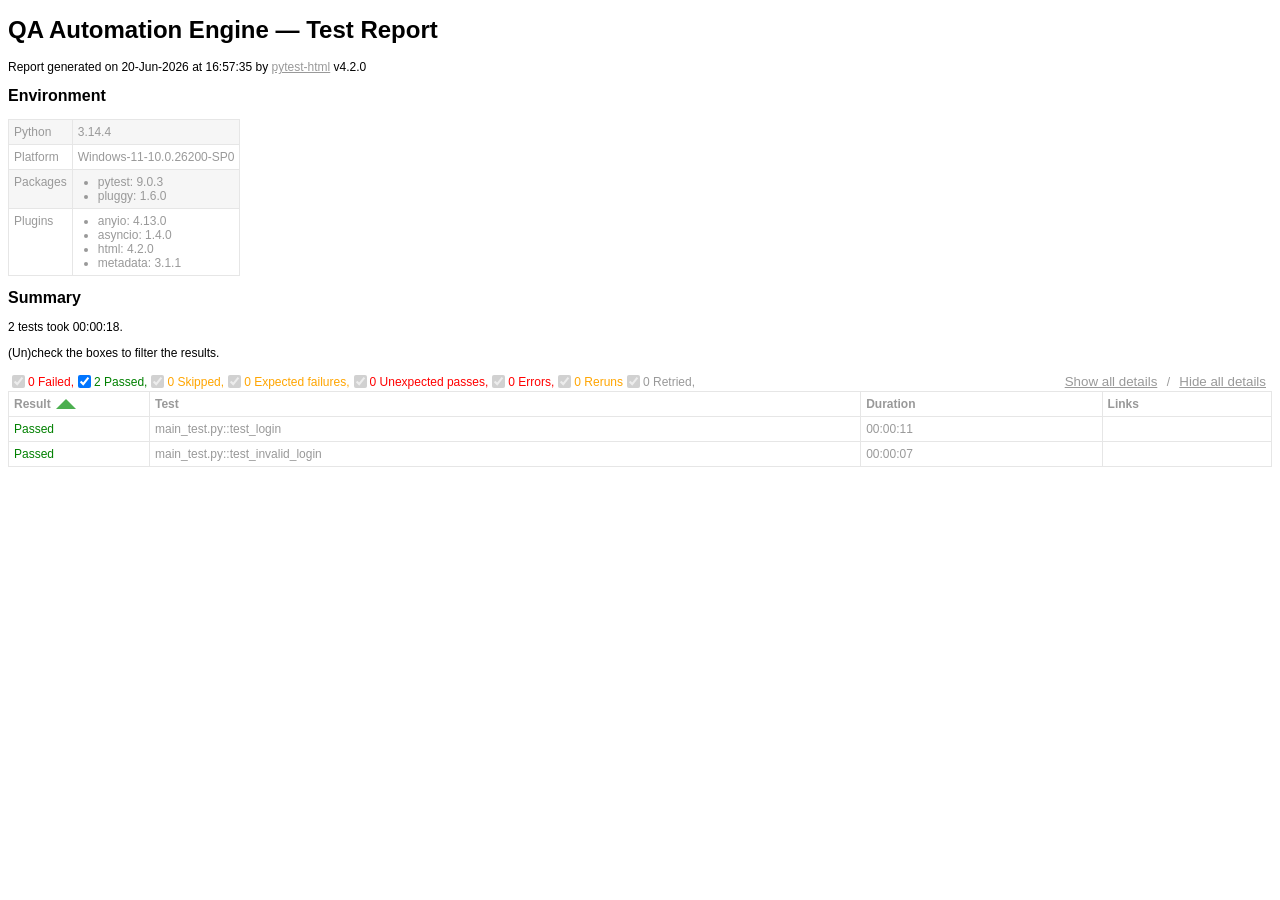
==== report.html @ 4f166aca "Saved stable MVP before UI changes" ====
<!DOCTYPE html>
<html>
  <head>
    <meta charset="utf-8"/>
    <title id="head-title">QA Automation Engine — Test Report</title>
      <style type="text/css">body {
  font-family: Helvetica, Arial, sans-serif;
  font-size: 12px;
  /* do not increase min-width as some may use split screens */
  min-width: 800px;
  color: #999;
}

h1 {
  font-size: 24px;
  color: black;
}

h2 {
  font-size: 16px;
  color: black;
}

p {
  color: black;
}

a {
  color: #999;
}

table {
  border-collapse: collapse;
}

/******************************
 * SUMMARY INFORMATION
 ******************************/
#environment td {
  padding: 5px;
  border: 1px solid #e6e6e6;
  vertical-align: top;
}
#environment tr:nth-child(odd) {
  background-color: #f6f6f6;
}
#environment ul {
  margin: 0;
  padding: 0 20px;
}

/******************************
 * TEST RESULT COLORS
 ******************************/
span.passed,
.passed .col-result {
  color: green;
}

span.skipped,
span.xfailed,
span.rerun,
.skipped .col-result,
.xfailed .col-result,
.rerun .col-result {
  color: orange;
}

span.error,
span.failed,
span.xpassed,
.error .col-result,
.failed .col-result,
.xpassed .col-result {
  color: red;
}

.col-links__extra {
  margin-right: 3px;
}

/******************************
 * RESULTS TABLE
 *
 * 1. Table Layout
 * 2. Extra
 * 3. Sorting items
 *
 ******************************/
/*------------------
 * 1. Table Layout
 *------------------*/
#results-table {
  border: 1px solid #e6e6e6;
  color: #999;
  font-size: 12px;
  width: 100%;
}
#results-table th,
#results-table td {
  padding: 5px;
  border: 1px solid #e6e6e6;
  text-align: left;
}
#results-table th {
  font-weight: bold;
}

/*------------------
 * 2. Extra
 *------------------*/
.logwrapper {
  max-height: 230px;
  overflow-y: scroll;
  background-color: #e6e6e6;
}
.logwrapper.expanded {
  max-height: none;
}
.logwrapper.expanded .logexpander:after {
  content: "collapse [-]";
}
.logwrapper .logexpander {
  z-index: 1;
  position: sticky;
  top: 10px;
  width: max-content;
  border: 1px solid;
  border-radius: 3px;
  padding: 5px 7px;
  margin: 10px 0 10px calc(100% - 80px);
  cursor: pointer;
  background-color: #e6e6e6;
}
.logwrapper .logexpander:after {
  content: "expand [+]";
}
.logwrapper .logexpander:hover {
  color: #000;
  border-color: #000;
}
.logwrapper .log {
  min-height: 40px;
  position: relative;
  top: -50px;
  height: calc(100% + 50px);
  border: 1px solid #e6e6e6;
  color: black;
  display: block;
  font-family: "Courier New", Courier, monospace;
  padding: 5px;
  padding-right: 80px;
  white-space: pre-wrap;
}

div.media {
  border: 1px solid #e6e6e6;
  float: right;
  height: 240px;
  margin: 0 5px;
  overflow: hidden;
  width: 320px;
}

.media-container {
  display: grid;
  grid-template-columns: 25px auto 25px;
  align-items: center;
  flex: 1 1;
  overflow: hidden;
  height: 200px;
}

.media-container--fullscreen {
  grid-template-columns: 0px auto 0px;
}

.media-container__nav--right,
.media-container__nav--left {
  text-align: center;
  cursor: pointer;
}

.media-container__viewport {
  cursor: pointer;
  text-align: center;
  height: inherit;
}
.media-container__viewport img,
.media-container__viewport video {
  object-fit: cover;
  width: 100%;
  max-height: 100%;
}

.media__name,
.media__counter {
  display: flex;
  flex-direction: row;
  justify-content: space-around;
  flex: 0 0 25px;
  align-items: center;
}

.collapsible td:not(.col-links) {
  cursor: pointer;
}
.collapsible td:not(.col-links):hover::after {
  color: #bbb;
  font-style: italic;
  cursor: pointer;
}

.col-result {
  width: 130px;
}
.col-result:hover::after {
  content: " (hide details)";
}

.col-result.collapsed:hover::after {
  content: " (show details)";
}

#environment-header h2:hover::after {
  content: " (hide details)";
  color: #bbb;
  font-style: italic;
  cursor: pointer;
  font-size: 12px;
}

#environment-header.collapsed h2:hover::after {
  content: " (show details)";
  color: #bbb;
  font-style: italic;
  cursor: pointer;
  font-size: 12px;
}

/*------------------
 * 3. Sorting items
 *------------------*/
.sortable {
  cursor: pointer;
}
.sortable.desc:after {
  content: " ";
  position: relative;
  left: 5px;
  bottom: -12.5px;
  border: 10px solid #4caf50;
  border-bottom: 0;
  border-left-color: transparent;
  border-right-color: transparent;
}
.sortable.asc:after {
  content: " ";
  position: relative;
  left: 5px;
  bottom: 12.5px;
  border: 10px solid #4caf50;
  border-top: 0;
  border-left-color: transparent;
  border-right-color: transparent;
}

.hidden, .summary__reload__button.hidden {
  display: none;
}

.summary__data {
  flex: 0 0 550px;
}
.summary__reload {
  flex: 1 1;
  display: flex;
  justify-content: center;
}
.summary__reload__button {
  flex: 0 0 300px;
  display: flex;
  color: white;
  font-weight: bold;
  background-color: #4caf50;
  text-align: center;
  justify-content: center;
  align-items: center;
  border-radius: 3px;
  cursor: pointer;
}
.summary__reload__button:hover {
  background-color: #46a049;
}
.summary__spacer {
  flex: 0 0 550px;
}

.controls {
  display: flex;
  justify-content: space-between;
}

.filters,
.collapse {
  display: flex;
  align-items: center;
}
.filters button,
.collapse button {
  color: #999;
  border: none;
  background: none;
  cursor: pointer;
  text-decoration: underline;
}
.filters button:hover,
.collapse button:hover {
  color: #ccc;
}

.filter__label {
  margin-right: 10px;
}

      </style>
    
  </head>
  <body>
    <h1 id="title">QA Automation Engine — Test Report</h1>
    <p>Report generated on 20-Jun-2026 at 16:57:35 by <a href="https://pypi.python.org/pypi/pytest-html">pytest-html</a>
        v4.2.0</p>
    <div id="environment-header">
      <h2>Environment</h2>
    </div>
    <table id="environment"></table>
    <!-- TEMPLATES -->
      <template id="template_environment_row">
      <tr>
        <td></td>
        <td></td>
      </tr>
    </template>
    <template id="template_results-table__body--empty">
      <tbody class="results-table-row">
        <tr id="not-found-message">
          <td colspan="4">No results found. Check the filters.</td>
        </tr>
      </tbody>
    </template>
    <template id="template_results-table__tbody">
      <tbody class="results-table-row">
        <tr class="collapsible">
        </tr>
        <tr class="extras-row">
          <td class="extra" colspan="4">
            <div class="extraHTML"></div>
            <div class="media">
              <div class="media-container">
                  <div class="media-container__nav--left">&lt;</div>
                  <div class="media-container__viewport">
                    <img src="" />
                    <video controls>
                      <source src="" type="video/mp4">
                    </video>
                  </div>
                  <div class="media-container__nav--right">&gt;</div>
                </div>
                <div class="media__name"></div>
                <div class="media__counter"></div>
            </div>
            <div class="logwrapper">
              <div class="logexpander"></div>
              <div class="log"></div>
            </div>
          </td>
        </tr>
      </tbody>
    </template>
    <!-- END TEMPLATES -->
    <div class="summary">
      <div class="summary__data">
        <h2>Summary</h2>
        <div class="additional-summary prefix">
        </div>
        <p class="run-count">2 tests took 00:00:18.</p>
        <p class="filter">(Un)check the boxes to filter the results.</p>
        <div class="summary__reload">
          <div class="summary__reload__button hidden" onclick="location.reload()">
            <div>There are still tests running. <br />Reload this page to get the latest results!</div>
          </div>
        </div>
        <div class="summary__spacer"></div>
        <div class="controls">
          <div class="filters">
            <input checked="true" class="filter" name="filter_checkbox" type="checkbox" data-test-result="failed" disabled>
            <span class="failed">0 Failed,</span>
            <input checked="true" class="filter" name="filter_checkbox" type="checkbox" data-test-result="passed" >
            <span class="passed">2 Passed,</span>
            <input checked="true" class="filter" name="filter_checkbox" type="checkbox" data-test-result="skipped" disabled>
            <span class="skipped">0 Skipped,</span>
            <input checked="true" class="filter" name="filter_checkbox" type="checkbox" data-test-result="xfailed" disabled>
            <span class="xfailed">0 Expected failures,</span>
            <input checked="true" class="filter" name="filter_checkbox" type="checkbox" data-test-result="xpassed" disabled>
            <span class="xpassed">0 Unexpected passes,</span>
            <input checked="true" class="filter" name="filter_checkbox" type="checkbox" data-test-result="error" disabled>
            <span class="error">0 Errors,</span>
            <input checked="true" class="filter" name="filter_checkbox" type="checkbox" data-test-result="rerun" disabled>
            <span class="rerun">0 Reruns</span>
            <input checked="true" class="filter" name="filter_checkbox" type="checkbox" data-test-result="retried" disabled>
            <span class="retried">0 Retried,</span>
          </div>
          <div class="collapse">
            <button id="show_all_details">Show all details</button>&nbsp;/&nbsp;<button id="hide_all_details">Hide all details</button>
          </div>
        </div>
      </div>
      <div class="additional-summary summary">
      </div>
      <div class="additional-summary postfix">
      </div>
    </div>
    <table id="results-table">
      <thead id="results-table-head">
        <tr>
          <th class="sortable" data-column-type="result">Result</th>
          <th class="sortable" data-column-type="testId">Test</th>
          <th class="sortable" data-column-type="duration">Duration</th>
          <th>Links</th>
        </tr>
      </thead>
    </table>
  <footer>
    <div id="data-container" data-jsonblob="{&#34;environment&#34;: {&#34;Python&#34;: &#34;3.14.4&#34;, &#34;Platform&#34;: &#34;Windows-11-10.0.26200-SP0&#34;, &#34;Packages&#34;: {&#34;pytest&#34;: &#34;9.0.3&#34;, &#34;pluggy&#34;: &#34;1.6.0&#34;}, &#34;Plugins&#34;: {&#34;anyio&#34;: &#34;4.13.0&#34;, &#34;asyncio&#34;: &#34;1.4.0&#34;, &#34;html&#34;: &#34;4.2.0&#34;, &#34;metadata&#34;: &#34;3.1.1&#34;}}, &#34;tests&#34;: {&#34;main_test.py::test_login&#34;: [{&#34;extras&#34;: [], &#34;result&#34;: &#34;Passed&#34;, &#34;testId&#34;: &#34;main_test.py::test_login&#34;, &#34;duration&#34;: &#34;00:00:11&#34;, &#34;resultsTableRow&#34;: [&#34;&lt;td class=\&#34;col-result\&#34;&gt;Passed&lt;/td&gt;&#34;, &#34;&lt;td class=\&#34;col-testId\&#34;&gt;main_test.py::test_login&lt;/td&gt;&#34;, &#34;&lt;td class=\&#34;col-duration\&#34;&gt;00:00:11&lt;/td&gt;&#34;, &#34;&lt;td class=\&#34;col-links\&#34;&gt;&lt;/td&gt;&#34;], &#34;log&#34;: &#34;No log output captured.&#34;}], &#34;main_test.py::test_invalid_login&#34;: [{&#34;extras&#34;: [], &#34;result&#34;: &#34;Passed&#34;, &#34;testId&#34;: &#34;main_test.py::test_invalid_login&#34;, &#34;duration&#34;: &#34;00:00:07&#34;, &#34;resultsTableRow&#34;: [&#34;&lt;td class=\&#34;col-result\&#34;&gt;Passed&lt;/td&gt;&#34;, &#34;&lt;td class=\&#34;col-testId\&#34;&gt;main_test.py::test_invalid_login&lt;/td&gt;&#34;, &#34;&lt;td class=\&#34;col-duration\&#34;&gt;00:00:07&lt;/td&gt;&#34;, &#34;&lt;td class=\&#34;col-links\&#34;&gt;&lt;/td&gt;&#34;], &#34;log&#34;: &#34;No log output captured.&#34;}]}, &#34;renderCollapsed&#34;: [&#34;passed&#34;], &#34;initialSort&#34;: &#34;result&#34;, &#34;title&#34;: &#34;QA Automation Engine \u2014 Test Report&#34;}"></div>
    <script>
      (function(){function r(e,n,t){function o(i,f){if(!n[i]){if(!e[i]){var c="function"==typeof require&&require;if(!f&&c)return c(i,!0);if(u)return u(i,!0);var a=new Error("Cannot find module '"+i+"'");throw a.code="MODULE_NOT_FOUND",a}var p=n[i]={exports:{}};e[i][0].call(p.exports,function(r){var n=e[i][1][r];return o(n||r)},p,p.exports,r,e,n,t)}return n[i].exports}for(var u="function"==typeof require&&require,i=0;i<t.length;i++)o(t[i]);return o}return r})()({1:[function(require,module,exports){
const { getCollapsedCategory, setCollapsedIds } = require('./storage.js')

class DataManager {
    setManager(data) {
        const collapsedCategories = [...getCollapsedCategory(data.renderCollapsed)]
        const collapsedIds = []
        const tests = Object.values(data.tests).flat().map((test, index) => {
            const collapsed = collapsedCategories.includes(test.result.toLowerCase())
            const id = `test_${index}`
            if (collapsed) {
                collapsedIds.push(id)
            }
            return {
                ...test,
                id,
                collapsed,
            }
        })
        const dataBlob = { ...data, tests }
        this.data = { ...dataBlob }
        this.renderData = { ...dataBlob }
        setCollapsedIds(collapsedIds)
    }

    get allData() {
        return { ...this.data }
    }

    resetRender() {
        this.renderData = { ...this.data }
    }

    setRender(data) {
        this.renderData.tests = [...data]
    }

    toggleCollapsedItem(id) {
        this.renderData.tests = this.renderData.tests.map((test) =>
            test.id === id ? { ...test, collapsed: !test.collapsed } : test,
        )
    }

    set allCollapsed(collapsed) {
        this.renderData = { ...this.renderData, tests: [...this.renderData.tests.map((test) => (
            { ...test, collapsed }
        ))] }
    }

    get testSubset() {
        return [...this.renderData.tests]
    }

    get environment() {
        return this.renderData.environment
    }

    get initialSort() {
        return this.data.initialSort
    }
}

module.exports = {
    manager: new DataManager(),
}

},{"./storage.js":8}],2:[function(require,module,exports){
const mediaViewer = require('./mediaviewer.js')
const templateEnvRow = document.getElementById('template_environment_row')
const templateResult = document.getElementById('template_results-table__tbody')

function htmlToElements(html) {
    const temp = document.createElement('template')
    temp.innerHTML = html
    return temp.content.childNodes
}

const find = (selector, elem) => {
    if (!elem) {
        elem = document
    }
    return elem.querySelector(selector)
}

const findAll = (selector, elem) => {
    if (!elem) {
        elem = document
    }
    return [...elem.querySelectorAll(selector)]
}

const dom = {
    getStaticRow: (key, value) => {
        const envRow = templateEnvRow.content.cloneNode(true)
        const isObj = typeof value === 'object' && value !== null
        const values = isObj ? Object.keys(value).map((k) => `${k}: ${value[k]}`) : null

        const valuesElement = htmlToElements(
            values ? `<ul>${values.map((val) => `<li>${val}</li>`).join('')}<ul>` : `<div>${value}</div>`)[0]
        const td = findAll('td', envRow)
        td[0].textContent = key
        td[1].appendChild(valuesElement)

        return envRow
    },
    getResultTBody: ({ testId, id, log, extras, resultsTableRow, tableHtml, result, collapsed }) => {
        const resultBody = templateResult.content.cloneNode(true)
        resultBody.querySelector('tbody').classList.add(result.toLowerCase())
        resultBody.querySelector('tbody').id = testId
        resultBody.querySelector('.collapsible').dataset.id = id

        resultsTableRow.forEach((html) => {
            const t = document.createElement('template')
            t.innerHTML = html
            resultBody.querySelector('.collapsible').appendChild(t.content)
        })

        if (log) {
            // Wrap lines starting with "E" with span.error to color those lines red
            const wrappedLog = log.replace(/^E.*$/gm, (match) => `<span class="error">${match}</span>`)
            resultBody.querySelector('.log').innerHTML = wrappedLog
        } else {
            resultBody.querySelector('.log').remove()
        }

        if (collapsed) {
            resultBody.querySelector('.collapsible > .col-result')?.classList.add('collapsed')
            resultBody.querySelector('.extras-row').classList.add('hidden')
        } else {
            resultBody.querySelector('.collapsible > .col-result')?.classList.remove('collapsed')
        }

        const media = []
        extras?.forEach(({ name, format_type, content }) => {
            if (['image', 'video'].includes(format_type)) {
                media.push({ path: content, name, format_type })
            }

            if (format_type === 'html') {
                resultBody.querySelector('.extraHTML').insertAdjacentHTML('beforeend', `<div>${content}</div>`)
            }
        })
        mediaViewer.setup(resultBody, media)

        // Add custom html from the pytest_html_results_table_html hook
        tableHtml?.forEach((item) => {
            resultBody.querySelector('td[class="extra"]').insertAdjacentHTML('beforeend', item)
        })

        return resultBody
    },
}

module.exports = {
    dom,
    htmlToElements,
    find,
    findAll,
}

},{"./mediaviewer.js":6}],3:[function(require,module,exports){
const { manager } = require('./datamanager.js')
const { doSort } = require('./sort.js')
const storageModule = require('./storage.js')

const getFilteredSubSet = (filter) =>
    manager.allData.tests.filter(({ result }) => filter.includes(result.toLowerCase()))

const doInitFilter = () => {
    const currentFilter = storageModule.getVisible()
    const filteredSubset = getFilteredSubSet(currentFilter)
    manager.setRender(filteredSubset)
}

const doFilter = (type, show) => {
    if (show) {
        storageModule.showCategory(type)
    } else {
        storageModule.hideCategory(type)
    }

    const currentFilter = storageModule.getVisible()
    const filteredSubset = getFilteredSubSet(currentFilter)
    manager.setRender(filteredSubset)

    const sortColumn = storageModule.getSort()
    doSort(sortColumn, true)
}

module.exports = {
    doFilter,
    doInitFilter,
}

},{"./datamanager.js":1,"./sort.js":7,"./storage.js":8}],4:[function(require,module,exports){
const { redraw, bindEvents, renderStatic } = require('./main.js')
const { doInitFilter } = require('./filter.js')
const { doInitSort } = require('./sort.js')
const { manager } = require('./datamanager.js')
const data = JSON.parse(document.getElementById('data-container').dataset.jsonblob)

function init() {
    manager.setManager(data)
    doInitFilter()
    doInitSort()
    renderStatic()
    redraw()
    bindEvents()
}

init()

},{"./datamanager.js":1,"./filter.js":3,"./main.js":5,"./sort.js":7}],5:[function(require,module,exports){
const { dom, find, findAll } = require('./dom.js')
const { manager } = require('./datamanager.js')
const { doSort } = require('./sort.js')
const { doFilter } = require('./filter.js')
const {
    getVisible,
    getCollapsedIds,
    setCollapsedIds,
    getSort,
    getSortDirection,
    possibleFilters,
} = require('./storage.js')

const removeChildren = (node) => {
    while (node.firstChild) {
        node.removeChild(node.firstChild)
    }
}

const renderStatic = () => {
    const renderEnvironmentTable = () => {
        const environment = manager.environment
        const rows = Object.keys(environment).map((key) => dom.getStaticRow(key, environment[key]))
        const table = document.getElementById('environment')
        removeChildren(table)
        rows.forEach((row) => table.appendChild(row))
    }
    renderEnvironmentTable()
}

const addItemToggleListener = (elem) => {
    elem.addEventListener('click', ({ target }) => {
        const id = target.parentElement.dataset.id
        manager.toggleCollapsedItem(id)

        const collapsedIds = getCollapsedIds()
        if (collapsedIds.includes(id)) {
            const updated = collapsedIds.filter((item) => item !== id)
            setCollapsedIds(updated)
        } else {
            collapsedIds.push(id)
            setCollapsedIds(collapsedIds)
        }
        redraw()
    })
}

const renderContent = (tests) => {
    const sortAttr = getSort(manager.initialSort)
    const sortAsc = JSON.parse(getSortDirection())
    const rows = tests.map(dom.getResultTBody)
    const table = document.getElementById('results-table')
    const tableHeader = document.getElementById('results-table-head')

    const newTable = document.createElement('table')
    newTable.id = 'results-table'

    // remove all sorting classes and set the relevant
    findAll('.sortable', tableHeader).forEach((elem) => elem.classList.remove('asc', 'desc'))
    tableHeader.querySelector(`.sortable[data-column-type="${sortAttr}"]`)?.classList.add(sortAsc ? 'desc' : 'asc')
    newTable.appendChild(tableHeader)

    if (!rows.length) {
        const emptyTable = document.getElementById('template_results-table__body--empty').content.cloneNode(true)
        newTable.appendChild(emptyTable)
    } else {
        rows.forEach((row) => {
            if (!!row) {
                findAll('.collapsible td:not(.col-links', row).forEach(addItemToggleListener)
                find('.logexpander', row).addEventListener('click',
                    (evt) => evt.target.parentNode.classList.toggle('expanded'),
                )
                newTable.appendChild(row)
            }
        })
    }

    table.replaceWith(newTable)
}

const renderDerived = () => {
    const currentFilter = getVisible()
    possibleFilters.forEach((result) => {
        const input = document.querySelector(`input[data-test-result="${result}"]`)
        input.checked = currentFilter.includes(result)
    })
}

const bindEvents = () => {
    const filterColumn = (evt) => {
        const { target: element } = evt
        const { testResult } = element.dataset

        doFilter(testResult, element.checked)
        const collapsedIds = getCollapsedIds()
        const updated = manager.renderData.tests.map((test) => {
            return {
                ...test,
                collapsed: collapsedIds.includes(test.id),
            }
        })
        manager.setRender(updated)
        redraw()
    }

    const header = document.getElementById('environment-header')
    header.addEventListener('click', () => {
        const table = document.getElementById('environment')
        table.classList.toggle('hidden')
        header.classList.toggle('collapsed')
    })

    findAll('input[name="filter_checkbox"]').forEach((elem) => {
        elem.addEventListener('click', filterColumn)
    })

    findAll('.sortable').forEach((elem) => {
        elem.addEventListener('click', (evt) => {
            const { target: element } = evt
            const { columnType } = element.dataset
            doSort(columnType)
            redraw()
        })
    })

    document.getElementById('show_all_details').addEventListener('click', () => {
        manager.allCollapsed = false
        setCollapsedIds([])
        redraw()
    })
    document.getElementById('hide_all_details').addEventListener('click', () => {
        manager.allCollapsed = true
        const allIds = manager.renderData.tests.map((test) => test.id)
        setCollapsedIds(allIds)
        redraw()
    })
}

const redraw = () => {
    const { testSubset } = manager

    renderContent(testSubset)
    renderDerived()
}

module.exports = {
    redraw,
    bindEvents,
    renderStatic,
}

},{"./datamanager.js":1,"./dom.js":2,"./filter.js":3,"./sort.js":7,"./storage.js":8}],6:[function(require,module,exports){
class MediaViewer {
    constructor(assets) {
        this.assets = assets
        this.index = 0
    }

    nextActive() {
        this.index = this.index === this.assets.length - 1 ? 0 : this.index + 1
        return [this.activeFile, this.index]
    }

    prevActive() {
        this.index = this.index === 0 ? this.assets.length - 1 : this.index -1
        return [this.activeFile, this.index]
    }

    get currentIndex() {
        return this.index
    }

    get activeFile() {
        return this.assets[this.index]
    }
}


const setup = (resultBody, assets) => {
    if (!assets.length) {
        resultBody.querySelector('.media').classList.add('hidden')
        return
    }

    const mediaViewer = new MediaViewer(assets)
    const container = resultBody.querySelector('.media-container')
    const leftArrow = resultBody.querySelector('.media-container__nav--left')
    const rightArrow = resultBody.querySelector('.media-container__nav--right')
    const mediaName = resultBody.querySelector('.media__name')
    const counter = resultBody.querySelector('.media__counter')
    const imageEl = resultBody.querySelector('img')
    const sourceEl = resultBody.querySelector('source')
    const videoEl = resultBody.querySelector('video')

    const setImg = (media, index) => {
        if (media?.format_type === 'image') {
            imageEl.src = media.path

            imageEl.classList.remove('hidden')
            videoEl.classList.add('hidden')
        } else if (media?.format_type === 'video') {
            sourceEl.src = media.path

            videoEl.classList.remove('hidden')
            imageEl.classList.add('hidden')
        }

        mediaName.innerText = media?.name
        counter.innerText = `${index + 1} / ${assets.length}`
    }
    setImg(mediaViewer.activeFile, mediaViewer.currentIndex)

    const moveLeft = () => {
        const [media, index] = mediaViewer.prevActive()
        setImg(media, index)
    }
    const doRight = () => {
        const [media, index] = mediaViewer.nextActive()
        setImg(media, index)
    }
    const openImg = () => {
        window.open(mediaViewer.activeFile.path, '_blank')
    }
    if (assets.length === 1) {
        container.classList.add('media-container--fullscreen')
    } else {
        leftArrow.addEventListener('click', moveLeft)
        rightArrow.addEventListener('click', doRight)
    }
    imageEl.addEventListener('click', openImg)
}

module.exports = {
    setup,
}

},{}],7:[function(require,module,exports){
const { manager } = require('./datamanager.js')
const storageModule = require('./storage.js')

const genericSort = (list, key, ascending, customOrder) => {
    let sorted
    if (customOrder) {
        sorted = list.sort((a, b) => {
            const aValue = a.result.toLowerCase()
            const bValue = b.result.toLowerCase()

            const aIndex = customOrder.findIndex((item) => item.toLowerCase() === aValue)
            const bIndex = customOrder.findIndex((item) => item.toLowerCase() === bValue)

            // Compare the indices to determine the sort order
            return aIndex - bIndex
        })
    } else {
        sorted = list.sort((a, b) => a[key] === b[key] ? 0 : a[key] > b[key] ? 1 : -1)
    }

    if (ascending) {
        sorted.reverse()
    }
    return sorted
}

const durationSort = (list, ascending) => {
    const parseDuration = (duration) => {
        if (duration.includes(':')) {
            // If it's in the format "HH:mm:ss"
            const [hours, minutes, seconds] = duration.split(':').map(Number)
            return (hours * 3600 + minutes * 60 + seconds) * 1000
        } else {
            // If it's in the format "nnn ms"
            return parseInt(duration)
        }
    }
    const sorted = list.sort((a, b) => parseDuration(a['duration']) - parseDuration(b['duration']))
    if (ascending) {
        sorted.reverse()
    }
    return sorted
}

const doInitSort = () => {
    const type = storageModule.getSort(manager.initialSort)
    const ascending = storageModule.getSortDirection()
    const list = manager.testSubset
    const initialOrder = ['Error', 'Failed', 'Rerun', 'XFailed', 'XPassed', 'Skipped', 'Passed']

    storageModule.setSort(type)
    storageModule.setSortDirection(ascending)

    if (type?.toLowerCase() === 'original') {
        manager.setRender(list)
    } else {
        let sortedList
        switch (type) {
        case 'duration':
            sortedList = durationSort(list, ascending)
            break
        case 'result':
            sortedList = genericSort(list, type, ascending, initialOrder)
            break
        default:
            sortedList = genericSort(list, type, ascending)
            break
        }
        manager.setRender(sortedList)
    }
}

const doSort = (type, skipDirection) => {
    const newSortType = storageModule.getSort(manager.initialSort) !== type
    const currentAsc = storageModule.getSortDirection()
    let ascending
    if (skipDirection) {
        ascending = currentAsc
    } else {
        ascending = newSortType ? false : !currentAsc
    }
    storageModule.setSort(type)
    storageModule.setSortDirection(ascending)

    const list = manager.testSubset
    const sortedList = type === 'duration' ? durationSort(list, ascending) : genericSort(list, type, ascending)
    manager.setRender(sortedList)
}

module.exports = {
    doInitSort,
    doSort,
}

},{"./datamanager.js":1,"./storage.js":8}],8:[function(require,module,exports){
const possibleFilters = [
    'passed',
    'skipped',
    'failed',
    'error',
    'xfailed',
    'xpassed',
    'rerun',
]

const getVisible = () => {
    const url = new URL(window.location.href)
    const settings = new URLSearchParams(url.search).get('visible')
    const lower = (item) => {
        const lowerItem = item.toLowerCase()
        if (possibleFilters.includes(lowerItem)) {
            return lowerItem
        }
        return null
    }
    return settings === null ?
        possibleFilters :
        [...new Set(settings?.split(',').map(lower).filter((item) => item))]
}

const hideCategory = (categoryToHide) => {
    const url = new URL(window.location.href)
    const visibleParams = new URLSearchParams(url.search).get('visible')
    const currentVisible = visibleParams ? visibleParams.split(',') : [...possibleFilters]
    const settings = [...new Set(currentVisible)].filter((f) => f !== categoryToHide).join(',')

    url.searchParams.set('visible', settings)
    window.history.pushState({}, null, unescape(url.href))
}

const showCategory = (categoryToShow) => {
    if (typeof window === 'undefined') {
        return
    }
    const url = new URL(window.location.href)
    const currentVisible = new URLSearchParams(url.search).get('visible')?.split(',').filter(Boolean) ||
        [...possibleFilters]
    const settings = [...new Set([categoryToShow, ...currentVisible])]
    const noFilter = possibleFilters.length === settings.length || !settings.length

    noFilter ? url.searchParams.delete('visible') : url.searchParams.set('visible', settings.join(','))
    window.history.pushState({}, null, unescape(url.href))
}

const getSort = (initialSort) => {
    const url = new URL(window.location.href)
    let sort = new URLSearchParams(url.search).get('sort')
    if (!sort) {
        sort = initialSort || 'result'
    }
    return sort
}

const setSort = (type) => {
    const url = new URL(window.location.href)
    url.searchParams.set('sort', type)
    window.history.pushState({}, null, unescape(url.href))
}

const getCollapsedCategory = (renderCollapsed) => {
    let categories
    if (typeof window !== 'undefined') {
        const url = new URL(window.location.href)
        const collapsedItems = new URLSearchParams(url.search).get('collapsed')
        switch (true) {
        case !renderCollapsed && collapsedItems === null:
            categories = ['passed']
            break
        case collapsedItems?.length === 0 || /^["']{2}$/.test(collapsedItems):
            categories = []
            break
        case /^all$/.test(collapsedItems) || collapsedItems === null && /^all$/.test(renderCollapsed):
            categories = [...possibleFilters]
            break
        default:
            categories = collapsedItems?.split(',').map((item) => item.toLowerCase()) || renderCollapsed
            break
        }
    } else {
        categories = []
    }
    return categories
}

const getSortDirection = () => JSON.parse(sessionStorage.getItem('sortAsc')) || false
const setSortDirection = (ascending) => sessionStorage.setItem('sortAsc', ascending)

const getCollapsedIds = () => JSON.parse(sessionStorage.getItem('collapsedIds')) || []
const setCollapsedIds = (list) => sessionStorage.setItem('collapsedIds', JSON.stringify(list))

module.exports = {
    getVisible,
    hideCategory,
    showCategory,
    getCollapsedIds,
    setCollapsedIds,
    getSort,
    setSort,
    getSortDirection,
    setSortDirection,
    getCollapsedCategory,
    possibleFilters,
}

},{}]},{},[4]);
    </script>
  </footer>
  </body>
</html>
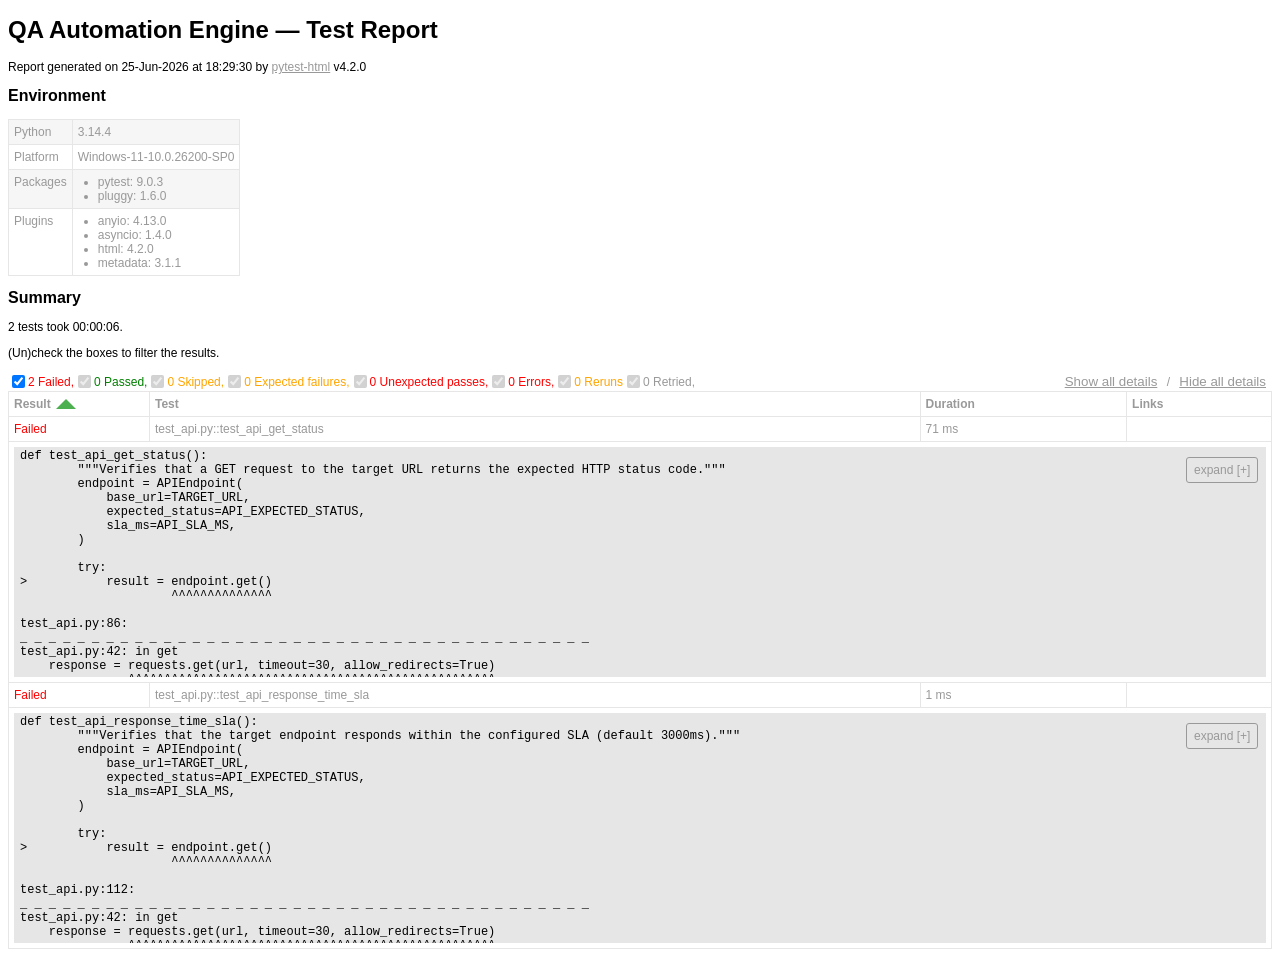
==== commit a9ffcbda: "Saved Phase 1 and 2 UI changes before code cleanup" ====
--- a/report.html
+++ b/report.html
@@ -328,7 +328,7 @@
   </head>
   <body>
     <h1 id="title">QA Automation Engine — Test Report</h1>
-    <p>Report generated on 20-Jun-2026 at 16:57:35 by <a href="https://pypi.python.org/pypi/pytest-html">pytest-html</a>
+    <p>Report generated on 25-Jun-2026 at 18:29:30 by <a href="https://pypi.python.org/pypi/pytest-html">pytest-html</a>
         v4.2.0</p>
     <div id="environment-header">
       <h2>Environment</h2>
@@ -383,7 +383,7 @@
         <h2>Summary</h2>
         <div class="additional-summary prefix">
         </div>
-        <p class="run-count">2 tests took 00:00:18.</p>
+        <p class="run-count">2 tests took 00:00:06.</p>
         <p class="filter">(Un)check the boxes to filter the results.</p>
         <div class="summary__reload">
           <div class="summary__reload__button hidden" onclick="location.reload()">
@@ -393,10 +393,10 @@
         <div class="summary__spacer"></div>
         <div class="controls">
           <div class="filters">
-            <input checked="true" class="filter" name="filter_checkbox" type="checkbox" data-test-result="failed" disabled>
-            <span class="failed">0 Failed,</span>
-            <input checked="true" class="filter" name="filter_checkbox" type="checkbox" data-test-result="passed" >
-            <span class="passed">2 Passed,</span>
+            <input checked="true" class="filter" name="filter_checkbox" type="checkbox" data-test-result="failed" >
+            <span class="failed">2 Failed,</span>
+            <input checked="true" class="filter" name="filter_checkbox" type="checkbox" data-test-result="passed" disabled>
+            <span class="passed">0 Passed,</span>
             <input checked="true" class="filter" name="filter_checkbox" type="checkbox" data-test-result="skipped" disabled>
             <span class="skipped">0 Skipped,</span>
             <input checked="true" class="filter" name="filter_checkbox" type="checkbox" data-test-result="xfailed" disabled>
@@ -431,7 +431,7 @@
       </thead>
     </table>
   <footer>
-    <div id="data-container" data-jsonblob="{&#34;environment&#34;: {&#34;Python&#34;: &#34;3.14.4&#34;, &#34;Platform&#34;: &#34;Windows-11-10.0.26200-SP0&#34;, &#34;Packages&#34;: {&#34;pytest&#34;: &#34;9.0.3&#34;, &#34;pluggy&#34;: &#34;1.6.0&#34;}, &#34;Plugins&#34;: {&#34;anyio&#34;: &#34;4.13.0&#34;, &#34;asyncio&#34;: &#34;1.4.0&#34;, &#34;html&#34;: &#34;4.2.0&#34;, &#34;metadata&#34;: &#34;3.1.1&#34;}}, &#34;tests&#34;: {&#34;main_test.py::test_login&#34;: [{&#34;extras&#34;: [], &#34;result&#34;: &#34;Passed&#34;, &#34;testId&#34;: &#34;main_test.py::test_login&#34;, &#34;duration&#34;: &#34;00:00:11&#34;, &#34;resultsTableRow&#34;: [&#34;&lt;td class=\&#34;col-result\&#34;&gt;Passed&lt;/td&gt;&#34;, &#34;&lt;td class=\&#34;col-testId\&#34;&gt;main_test.py::test_login&lt;/td&gt;&#34;, &#34;&lt;td class=\&#34;col-duration\&#34;&gt;00:00:11&lt;/td&gt;&#34;, &#34;&lt;td class=\&#34;col-links\&#34;&gt;&lt;/td&gt;&#34;], &#34;log&#34;: &#34;No log output captured.&#34;}], &#34;main_test.py::test_invalid_login&#34;: [{&#34;extras&#34;: [], &#34;result&#34;: &#34;Passed&#34;, &#34;testId&#34;: &#34;main_test.py::test_invalid_login&#34;, &#34;duration&#34;: &#34;00:00:07&#34;, &#34;resultsTableRow&#34;: [&#34;&lt;td class=\&#34;col-result\&#34;&gt;Passed&lt;/td&gt;&#34;, &#34;&lt;td class=\&#34;col-testId\&#34;&gt;main_test.py::test_invalid_login&lt;/td&gt;&#34;, &#34;&lt;td class=\&#34;col-duration\&#34;&gt;00:00:07&lt;/td&gt;&#34;, &#34;&lt;td class=\&#34;col-links\&#34;&gt;&lt;/td&gt;&#34;], &#34;log&#34;: &#34;No log output captured.&#34;}]}, &#34;renderCollapsed&#34;: [&#34;passed&#34;], &#34;initialSort&#34;: &#34;result&#34;, &#34;title&#34;: &#34;QA Automation Engine \u2014 Test Report&#34;}"></div>
+    <div id="data-container" data-jsonblob="{&#34;environment&#34;: {&#34;Python&#34;: &#34;3.14.4&#34;, &#34;Platform&#34;: &#34;Windows-11-10.0.26200-SP0&#34;, &#34;Packages&#34;: {&#34;pytest&#34;: &#34;9.0.3&#34;, &#34;pluggy&#34;: &#34;1.6.0&#34;}, &#34;Plugins&#34;: {&#34;anyio&#34;: &#34;4.13.0&#34;, &#34;asyncio&#34;: &#34;1.4.0&#34;, &#34;html&#34;: &#34;4.2.0&#34;, &#34;metadata&#34;: &#34;3.1.1&#34;}}, &#34;tests&#34;: {&#34;test_api.py::test_api_get_status&#34;: [{&#34;extras&#34;: [], &#34;result&#34;: &#34;Failed&#34;, &#34;testId&#34;: &#34;test_api.py::test_api_get_status&#34;, &#34;duration&#34;: &#34;71 ms&#34;, &#34;resultsTableRow&#34;: [&#34;&lt;td class=\&#34;col-result\&#34;&gt;Failed&lt;/td&gt;&#34;, &#34;&lt;td class=\&#34;col-testId\&#34;&gt;test_api.py::test_api_get_status&lt;/td&gt;&#34;, &#34;&lt;td class=\&#34;col-duration\&#34;&gt;71 ms&lt;/td&gt;&#34;, &#34;&lt;td class=\&#34;col-links\&#34;&gt;&lt;/td&gt;&#34;], &#34;log&#34;: &#34;def test_api_get_status():\n        &amp;quot;&amp;quot;&amp;quot;Verifies that a GET request to the target URL returns the expected HTTP status code.&amp;quot;&amp;quot;&amp;quot;\n        endpoint = APIEndpoint(\n            base_url=TARGET_URL,\n            expected_status=API_EXPECTED_STATUS,\n            sla_ms=API_SLA_MS,\n        )\n    \n        try:\n&amp;gt;           result = endpoint.get()\n                     ^^^^^^^^^^^^^^\n\ntest_api.py:86: \n_ _ _ _ _ _ _ _ _ _ _ _ _ _ _ _ _ _ _ _ _ _ _ _ _ _ _ _ _ _ _ _ _ _ _ _ _ _ _ _\ntest_api.py:42: in get\n    response = requests.get(url, timeout=30, allow_redirects=True)\n               ^^^^^^^^^^^^^^^^^^^^^^^^^^^^^^^^^^^^^^^^^^^^^^^^^^^\n..\\..\\AppData\\Roaming\\Python\\Python314\\site-packages\\requests\\api.py:73: in get\n    return request(&amp;quot;get&amp;quot;, url, params=params, **kwargs)\n           ^^^^^^^^^^^^^^^^^^^^^^^^^^^^^^^^^^^^^^^^^^^^\n..\\..\\AppData\\Roaming\\Python\\Python314\\site-packages\\requests\\api.py:59: in request\n    return session.request(method=method, url=url, **kwargs)\n           ^^^^^^^^^^^^^^^^^^^^^^^^^^^^^^^^^^^^^^^^^^^^^^^^^\n..\\..\\AppData\\Roaming\\Python\\Python314\\site-packages\\requests\\sessions.py:578: in request\n    prep = self.prepare_request(req)\n           ^^^^^^^^^^^^^^^^^^^^^^^^^\n..\\..\\AppData\\Roaming\\Python\\Python314\\site-packages\\requests\\sessions.py:487: in prepare_request\n    p.prepare(\n..\\..\\AppData\\Roaming\\Python\\Python314\\site-packages\\requests\\models.py:369: in prepare\n    self.prepare_url(url, params)\n_ _ _ _ _ _ _ _ _ _ _ _ _ _ _ _ _ _ _ _ _ _ _ _ _ _ _ _ _ _ _ _ _ _ _ _ _ _ _ _\n\nself = &amp;lt;PreparedRequest [GET]&amp;gt;, url = &amp;#x27;udemy&amp;#x27;, params = OrderedDict()\n\n    def prepare_url(self, url, params):\n        &amp;quot;&amp;quot;&amp;quot;Prepares the given HTTP URL.&amp;quot;&amp;quot;&amp;quot;\n        #: Accept objects that have string representations.\n        #: We&amp;#x27;re unable to blindly call unicode/str functions\n        #: as this will include the bytestring indicator (b&amp;#x27;&amp;#x27;)\n        #: on python 3.x.\n        #: https://github.com/psf/requests/pull/2238\n        if isinstance(url, bytes):\n            url = url.decode(&amp;quot;utf8&amp;quot;)\n        else:\n            url = str(url)\n    \n        # Remove leading whitespaces from url\n        url = url.lstrip()\n    \n        # Don&amp;#x27;t do any URL preparation for non-HTTP schemes like `mailto`,\n        # `data` etc to work around exceptions from `url_parse`, which\n        # handles RFC 3986 only.\n        if &amp;quot;:&amp;quot; in url and not url.lower().startswith(&amp;quot;http&amp;quot;):\n            self.url = url\n            return\n    \n        # Support for unicode domain names and paths.\n        try:\n            scheme, auth, host, port, path, query, fragment = parse_url(url)\n        except LocationParseError as e:\n            raise InvalidURL(*e.args)\n    \n        if not scheme:\n&amp;gt;           raise MissingSchema(\n                f&amp;quot;Invalid URL {url!r}: No scheme supplied. &amp;quot;\n                f&amp;quot;Perhaps you meant https://{url}?&amp;quot;\n            )\nE           requests.exceptions.MissingSchema: Invalid URL &amp;#x27;udemy&amp;#x27;: No scheme supplied. Perhaps you meant https://udemy?\n\n..\\..\\AppData\\Roaming\\Python\\Python314\\site-packages\\requests\\models.py:440: MissingSchema\n&#34;}], &#34;test_api.py::test_api_response_time_sla&#34;: [{&#34;extras&#34;: [], &#34;result&#34;: &#34;Failed&#34;, &#34;testId&#34;: &#34;test_api.py::test_api_response_time_sla&#34;, &#34;duration&#34;: &#34;1 ms&#34;, &#34;resultsTableRow&#34;: [&#34;&lt;td class=\&#34;col-result\&#34;&gt;Failed&lt;/td&gt;&#34;, &#34;&lt;td class=\&#34;col-testId\&#34;&gt;test_api.py::test_api_response_time_sla&lt;/td&gt;&#34;, &#34;&lt;td class=\&#34;col-duration\&#34;&gt;1 ms&lt;/td&gt;&#34;, &#34;&lt;td class=\&#34;col-links\&#34;&gt;&lt;/td&gt;&#34;], &#34;log&#34;: &#34;def test_api_response_time_sla():\n        &amp;quot;&amp;quot;&amp;quot;Verifies that the target endpoint responds within the configured SLA (default 3000ms).&amp;quot;&amp;quot;&amp;quot;\n        endpoint = APIEndpoint(\n            base_url=TARGET_URL,\n            expected_status=API_EXPECTED_STATUS,\n            sla_ms=API_SLA_MS,\n        )\n    \n        try:\n&amp;gt;           result = endpoint.get()\n                     ^^^^^^^^^^^^^^\n\ntest_api.py:112: \n_ _ _ _ _ _ _ _ _ _ _ _ _ _ _ _ _ _ _ _ _ _ _ _ _ _ _ _ _ _ _ _ _ _ _ _ _ _ _ _\ntest_api.py:42: in get\n    response = requests.get(url, timeout=30, allow_redirects=True)\n               ^^^^^^^^^^^^^^^^^^^^^^^^^^^^^^^^^^^^^^^^^^^^^^^^^^^\n..\\..\\AppData\\Roaming\\Python\\Python314\\site-packages\\requests\\api.py:73: in get\n    return request(&amp;quot;get&amp;quot;, url, params=params, **kwargs)\n           ^^^^^^^^^^^^^^^^^^^^^^^^^^^^^^^^^^^^^^^^^^^^\n..\\..\\AppData\\Roaming\\Python\\Python314\\site-packages\\requests\\api.py:59: in request\n    return session.request(method=method, url=url, **kwargs)\n           ^^^^^^^^^^^^^^^^^^^^^^^^^^^^^^^^^^^^^^^^^^^^^^^^^\n..\\..\\AppData\\Roaming\\Python\\Python314\\site-packages\\requests\\sessions.py:578: in request\n    prep = self.prepare_request(req)\n           ^^^^^^^^^^^^^^^^^^^^^^^^^\n..\\..\\AppData\\Roaming\\Python\\Python314\\site-packages\\requests\\sessions.py:487: in prepare_request\n    p.prepare(\n..\\..\\AppData\\Roaming\\Python\\Python314\\site-packages\\requests\\models.py:369: in prepare\n    self.prepare_url(url, params)\n_ _ _ _ _ _ _ _ _ _ _ _ _ _ _ _ _ _ _ _ _ _ _ _ _ _ _ _ _ _ _ _ _ _ _ _ _ _ _ _\n\nself = &amp;lt;PreparedRequest [GET]&amp;gt;, url = &amp;#x27;udemy&amp;#x27;, params = OrderedDict()\n\n    def prepare_url(self, url, params):\n        &amp;quot;&amp;quot;&amp;quot;Prepares the given HTTP URL.&amp;quot;&amp;quot;&amp;quot;\n        #: Accept objects that have string representations.\n        #: We&amp;#x27;re unable to blindly call unicode/str functions\n        #: as this will include the bytestring indicator (b&amp;#x27;&amp;#x27;)\n        #: on python 3.x.\n        #: https://github.com/psf/requests/pull/2238\n        if isinstance(url, bytes):\n            url = url.decode(&amp;quot;utf8&amp;quot;)\n        else:\n            url = str(url)\n    \n        # Remove leading whitespaces from url\n        url = url.lstrip()\n    \n        # Don&amp;#x27;t do any URL preparation for non-HTTP schemes like `mailto`,\n        # `data` etc to work around exceptions from `url_parse`, which\n        # handles RFC 3986 only.\n        if &amp;quot;:&amp;quot; in url and not url.lower().startswith(&amp;quot;http&amp;quot;):\n            self.url = url\n            return\n    \n        # Support for unicode domain names and paths.\n        try:\n            scheme, auth, host, port, path, query, fragment = parse_url(url)\n        except LocationParseError as e:\n            raise InvalidURL(*e.args)\n    \n        if not scheme:\n&amp;gt;           raise MissingSchema(\n                f&amp;quot;Invalid URL {url!r}: No scheme supplied. &amp;quot;\n                f&amp;quot;Perhaps you meant https://{url}?&amp;quot;\n            )\nE           requests.exceptions.MissingSchema: Invalid URL &amp;#x27;udemy&amp;#x27;: No scheme supplied. Perhaps you meant https://udemy?\n\n..\\..\\AppData\\Roaming\\Python\\Python314\\site-packages\\requests\\models.py:440: MissingSchema\n&#34;}]}, &#34;renderCollapsed&#34;: [&#34;passed&#34;], &#34;initialSort&#34;: &#34;result&#34;, &#34;title&#34;: &#34;QA Automation Engine \u2014 Test Report&#34;}"></div>
     <script>
       (function(){function r(e,n,t){function o(i,f){if(!n[i]){if(!e[i]){var c="function"==typeof require&&require;if(!f&&c)return c(i,!0);if(u)return u(i,!0);var a=new Error("Cannot find module '"+i+"'");throw a.code="MODULE_NOT_FOUND",a}var p=n[i]={exports:{}};e[i][0].call(p.exports,function(r){var n=e[i][1][r];return o(n||r)},p,p.exports,r,e,n,t)}return n[i].exports}for(var u="function"==typeof require&&require,i=0;i<t.length;i++)o(t[i]);return o}return r})()({1:[function(require,module,exports){
 const { getCollapsedCategory, setCollapsedIds } = require('./storage.js')
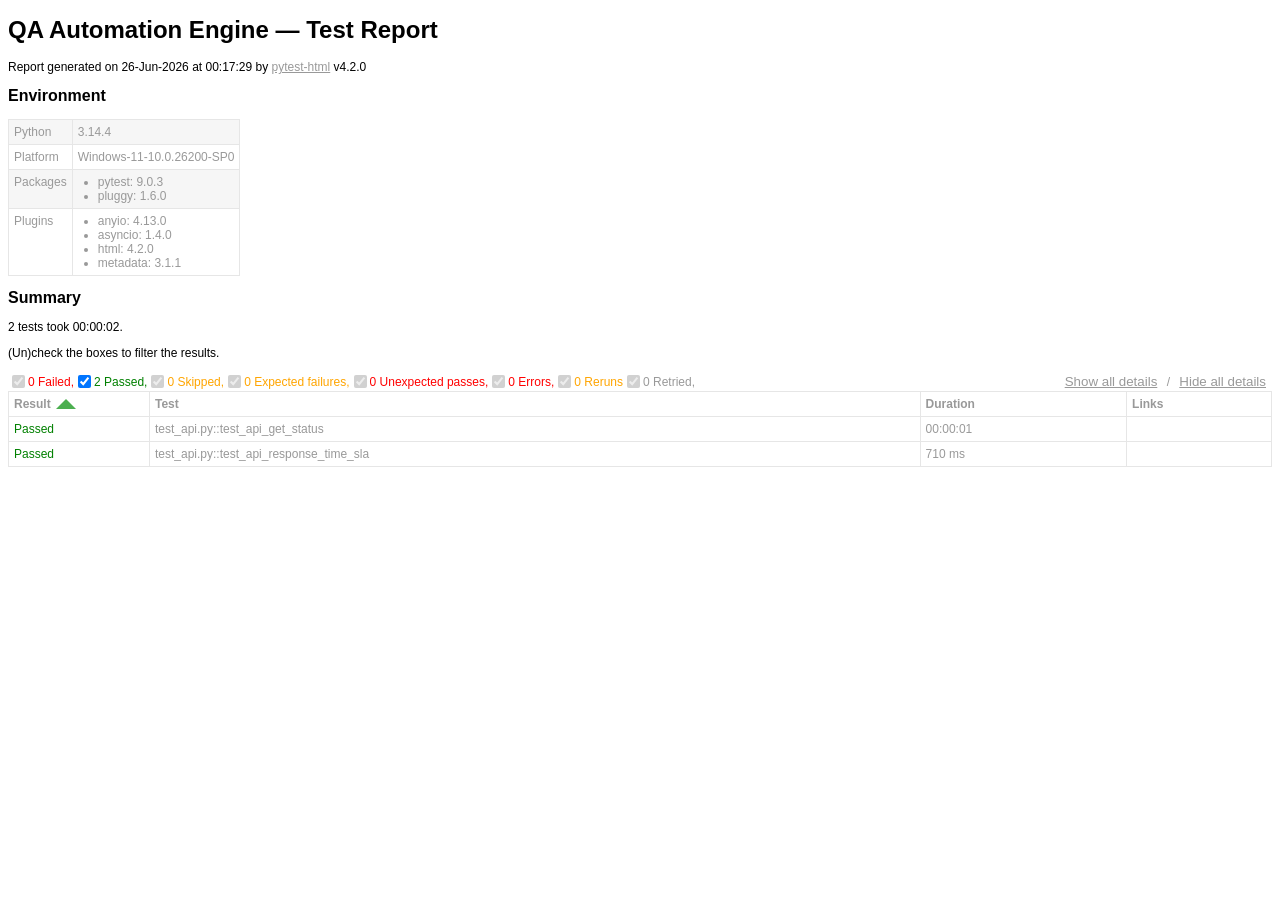
==== commit 61477b58: "Add URL normalization function" ====
--- a/report.html
+++ b/report.html
@@ -328,7 +328,7 @@
   </head>
   <body>
     <h1 id="title">QA Automation Engine — Test Report</h1>
-    <p>Report generated on 25-Jun-2026 at 18:29:30 by <a href="https://pypi.python.org/pypi/pytest-html">pytest-html</a>
+    <p>Report generated on 26-Jun-2026 at 00:17:29 by <a href="https://pypi.python.org/pypi/pytest-html">pytest-html</a>
         v4.2.0</p>
     <div id="environment-header">
       <h2>Environment</h2>
@@ -383,7 +383,7 @@
         <h2>Summary</h2>
         <div class="additional-summary prefix">
         </div>
-        <p class="run-count">2 tests took 00:00:06.</p>
+        <p class="run-count">2 tests took 00:00:02.</p>
         <p class="filter">(Un)check the boxes to filter the results.</p>
         <div class="summary__reload">
           <div class="summary__reload__button hidden" onclick="location.reload()">
@@ -393,10 +393,10 @@
         <div class="summary__spacer"></div>
         <div class="controls">
           <div class="filters">
-            <input checked="true" class="filter" name="filter_checkbox" type="checkbox" data-test-result="failed" >
-            <span class="failed">2 Failed,</span>
-            <input checked="true" class="filter" name="filter_checkbox" type="checkbox" data-test-result="passed" disabled>
-            <span class="passed">0 Passed,</span>
+            <input checked="true" class="filter" name="filter_checkbox" type="checkbox" data-test-result="failed" disabled>
+            <span class="failed">0 Failed,</span>
+            <input checked="true" class="filter" name="filter_checkbox" type="checkbox" data-test-result="passed" >
+            <span class="passed">2 Passed,</span>
             <input checked="true" class="filter" name="filter_checkbox" type="checkbox" data-test-result="skipped" disabled>
             <span class="skipped">0 Skipped,</span>
             <input checked="true" class="filter" name="filter_checkbox" type="checkbox" data-test-result="xfailed" disabled>
@@ -431,7 +431,7 @@
       </thead>
     </table>
   <footer>
-    <div id="data-container" data-jsonblob="{&#34;environment&#34;: {&#34;Python&#34;: &#34;3.14.4&#34;, &#34;Platform&#34;: &#34;Windows-11-10.0.26200-SP0&#34;, &#34;Packages&#34;: {&#34;pytest&#34;: &#34;9.0.3&#34;, &#34;pluggy&#34;: &#34;1.6.0&#34;}, &#34;Plugins&#34;: {&#34;anyio&#34;: &#34;4.13.0&#34;, &#34;asyncio&#34;: &#34;1.4.0&#34;, &#34;html&#34;: &#34;4.2.0&#34;, &#34;metadata&#34;: &#34;3.1.1&#34;}}, &#34;tests&#34;: {&#34;test_api.py::test_api_get_status&#34;: [{&#34;extras&#34;: [], &#34;result&#34;: &#34;Failed&#34;, &#34;testId&#34;: &#34;test_api.py::test_api_get_status&#34;, &#34;duration&#34;: &#34;71 ms&#34;, &#34;resultsTableRow&#34;: [&#34;&lt;td class=\&#34;col-result\&#34;&gt;Failed&lt;/td&gt;&#34;, &#34;&lt;td class=\&#34;col-testId\&#34;&gt;test_api.py::test_api_get_status&lt;/td&gt;&#34;, &#34;&lt;td class=\&#34;col-duration\&#34;&gt;71 ms&lt;/td&gt;&#34;, &#34;&lt;td class=\&#34;col-links\&#34;&gt;&lt;/td&gt;&#34;], &#34;log&#34;: &#34;def test_api_get_status():\n        &amp;quot;&amp;quot;&amp;quot;Verifies that a GET request to the target URL returns the expected HTTP status code.&amp;quot;&amp;quot;&amp;quot;\n        endpoint = APIEndpoint(\n            base_url=TARGET_URL,\n            expected_status=API_EXPECTED_STATUS,\n            sla_ms=API_SLA_MS,\n        )\n    \n        try:\n&amp;gt;           result = endpoint.get()\n                     ^^^^^^^^^^^^^^\n\ntest_api.py:86: \n_ _ _ _ _ _ _ _ _ _ _ _ _ _ _ _ _ _ _ _ _ _ _ _ _ _ _ _ _ _ _ _ _ _ _ _ _ _ _ _\ntest_api.py:42: in get\n    response = requests.get(url, timeout=30, allow_redirects=True)\n               ^^^^^^^^^^^^^^^^^^^^^^^^^^^^^^^^^^^^^^^^^^^^^^^^^^^\n..\\..\\AppData\\Roaming\\Python\\Python314\\site-packages\\requests\\api.py:73: in get\n    return request(&amp;quot;get&amp;quot;, url, params=params, **kwargs)\n           ^^^^^^^^^^^^^^^^^^^^^^^^^^^^^^^^^^^^^^^^^^^^\n..\\..\\AppData\\Roaming\\Python\\Python314\\site-packages\\requests\\api.py:59: in request\n    return session.request(method=method, url=url, **kwargs)\n           ^^^^^^^^^^^^^^^^^^^^^^^^^^^^^^^^^^^^^^^^^^^^^^^^^\n..\\..\\AppData\\Roaming\\Python\\Python314\\site-packages\\requests\\sessions.py:578: in request\n    prep = self.prepare_request(req)\n           ^^^^^^^^^^^^^^^^^^^^^^^^^\n..\\..\\AppData\\Roaming\\Python\\Python314\\site-packages\\requests\\sessions.py:487: in prepare_request\n    p.prepare(\n..\\..\\AppData\\Roaming\\Python\\Python314\\site-packages\\requests\\models.py:369: in prepare\n    self.prepare_url(url, params)\n_ _ _ _ _ _ _ _ _ _ _ _ _ _ _ _ _ _ _ _ _ _ _ _ _ _ _ _ _ _ _ _ _ _ _ _ _ _ _ _\n\nself = &amp;lt;PreparedRequest [GET]&amp;gt;, url = &amp;#x27;udemy&amp;#x27;, params = OrderedDict()\n\n    def prepare_url(self, url, params):\n        &amp;quot;&amp;quot;&amp;quot;Prepares the given HTTP URL.&amp;quot;&amp;quot;&amp;quot;\n        #: Accept objects that have string representations.\n        #: We&amp;#x27;re unable to blindly call unicode/str functions\n        #: as this will include the bytestring indicator (b&amp;#x27;&amp;#x27;)\n        #: on python 3.x.\n        #: https://github.com/psf/requests/pull/2238\n        if isinstance(url, bytes):\n            url = url.decode(&amp;quot;utf8&amp;quot;)\n        else:\n            url = str(url)\n    \n        # Remove leading whitespaces from url\n        url = url.lstrip()\n    \n        # Don&amp;#x27;t do any URL preparation for non-HTTP schemes like `mailto`,\n        # `data` etc to work around exceptions from `url_parse`, which\n        # handles RFC 3986 only.\n        if &amp;quot;:&amp;quot; in url and not url.lower().startswith(&amp;quot;http&amp;quot;):\n            self.url = url\n            return\n    \n        # Support for unicode domain names and paths.\n        try:\n            scheme, auth, host, port, path, query, fragment = parse_url(url)\n        except LocationParseError as e:\n            raise InvalidURL(*e.args)\n    \n        if not scheme:\n&amp;gt;           raise MissingSchema(\n                f&amp;quot;Invalid URL {url!r}: No scheme supplied. &amp;quot;\n                f&amp;quot;Perhaps you meant https://{url}?&amp;quot;\n            )\nE           requests.exceptions.MissingSchema: Invalid URL &amp;#x27;udemy&amp;#x27;: No scheme supplied. Perhaps you meant https://udemy?\n\n..\\..\\AppData\\Roaming\\Python\\Python314\\site-packages\\requests\\models.py:440: MissingSchema\n&#34;}], &#34;test_api.py::test_api_response_time_sla&#34;: [{&#34;extras&#34;: [], &#34;result&#34;: &#34;Failed&#34;, &#34;testId&#34;: &#34;test_api.py::test_api_response_time_sla&#34;, &#34;duration&#34;: &#34;1 ms&#34;, &#34;resultsTableRow&#34;: [&#34;&lt;td class=\&#34;col-result\&#34;&gt;Failed&lt;/td&gt;&#34;, &#34;&lt;td class=\&#34;col-testId\&#34;&gt;test_api.py::test_api_response_time_sla&lt;/td&gt;&#34;, &#34;&lt;td class=\&#34;col-duration\&#34;&gt;1 ms&lt;/td&gt;&#34;, &#34;&lt;td class=\&#34;col-links\&#34;&gt;&lt;/td&gt;&#34;], &#34;log&#34;: &#34;def test_api_response_time_sla():\n        &amp;quot;&amp;quot;&amp;quot;Verifies that the target endpoint responds within the configured SLA (default 3000ms).&amp;quot;&amp;quot;&amp;quot;\n        endpoint = APIEndpoint(\n            base_url=TARGET_URL,\n            expected_status=API_EXPECTED_STATUS,\n            sla_ms=API_SLA_MS,\n        )\n    \n        try:\n&amp;gt;           result = endpoint.get()\n                     ^^^^^^^^^^^^^^\n\ntest_api.py:112: \n_ _ _ _ _ _ _ _ _ _ _ _ _ _ _ _ _ _ _ _ _ _ _ _ _ _ _ _ _ _ _ _ _ _ _ _ _ _ _ _\ntest_api.py:42: in get\n    response = requests.get(url, timeout=30, allow_redirects=True)\n               ^^^^^^^^^^^^^^^^^^^^^^^^^^^^^^^^^^^^^^^^^^^^^^^^^^^\n..\\..\\AppData\\Roaming\\Python\\Python314\\site-packages\\requests\\api.py:73: in get\n    return request(&amp;quot;get&amp;quot;, url, params=params, **kwargs)\n           ^^^^^^^^^^^^^^^^^^^^^^^^^^^^^^^^^^^^^^^^^^^^\n..\\..\\AppData\\Roaming\\Python\\Python314\\site-packages\\requests\\api.py:59: in request\n    return session.request(method=method, url=url, **kwargs)\n           ^^^^^^^^^^^^^^^^^^^^^^^^^^^^^^^^^^^^^^^^^^^^^^^^^\n..\\..\\AppData\\Roaming\\Python\\Python314\\site-packages\\requests\\sessions.py:578: in request\n    prep = self.prepare_request(req)\n           ^^^^^^^^^^^^^^^^^^^^^^^^^\n..\\..\\AppData\\Roaming\\Python\\Python314\\site-packages\\requests\\sessions.py:487: in prepare_request\n    p.prepare(\n..\\..\\AppData\\Roaming\\Python\\Python314\\site-packages\\requests\\models.py:369: in prepare\n    self.prepare_url(url, params)\n_ _ _ _ _ _ _ _ _ _ _ _ _ _ _ _ _ _ _ _ _ _ _ _ _ _ _ _ _ _ _ _ _ _ _ _ _ _ _ _\n\nself = &amp;lt;PreparedRequest [GET]&amp;gt;, url = &amp;#x27;udemy&amp;#x27;, params = OrderedDict()\n\n    def prepare_url(self, url, params):\n        &amp;quot;&amp;quot;&amp;quot;Prepares the given HTTP URL.&amp;quot;&amp;quot;&amp;quot;\n        #: Accept objects that have string representations.\n        #: We&amp;#x27;re unable to blindly call unicode/str functions\n        #: as this will include the bytestring indicator (b&amp;#x27;&amp;#x27;)\n        #: on python 3.x.\n        #: https://github.com/psf/requests/pull/2238\n        if isinstance(url, bytes):\n            url = url.decode(&amp;quot;utf8&amp;quot;)\n        else:\n            url = str(url)\n    \n        # Remove leading whitespaces from url\n        url = url.lstrip()\n    \n        # Don&amp;#x27;t do any URL preparation for non-HTTP schemes like `mailto`,\n        # `data` etc to work around exceptions from `url_parse`, which\n        # handles RFC 3986 only.\n        if &amp;quot;:&amp;quot; in url and not url.lower().startswith(&amp;quot;http&amp;quot;):\n            self.url = url\n            return\n    \n        # Support for unicode domain names and paths.\n        try:\n            scheme, auth, host, port, path, query, fragment = parse_url(url)\n        except LocationParseError as e:\n            raise InvalidURL(*e.args)\n    \n        if not scheme:\n&amp;gt;           raise MissingSchema(\n                f&amp;quot;Invalid URL {url!r}: No scheme supplied. &amp;quot;\n                f&amp;quot;Perhaps you meant https://{url}?&amp;quot;\n            )\nE           requests.exceptions.MissingSchema: Invalid URL &amp;#x27;udemy&amp;#x27;: No scheme supplied. Perhaps you meant https://udemy?\n\n..\\..\\AppData\\Roaming\\Python\\Python314\\site-packages\\requests\\models.py:440: MissingSchema\n&#34;}]}, &#34;renderCollapsed&#34;: [&#34;passed&#34;], &#34;initialSort&#34;: &#34;result&#34;, &#34;title&#34;: &#34;QA Automation Engine \u2014 Test Report&#34;}"></div>
+    <div id="data-container" data-jsonblob="{&#34;environment&#34;: {&#34;Python&#34;: &#34;3.14.4&#34;, &#34;Platform&#34;: &#34;Windows-11-10.0.26200-SP0&#34;, &#34;Packages&#34;: {&#34;pytest&#34;: &#34;9.0.3&#34;, &#34;pluggy&#34;: &#34;1.6.0&#34;}, &#34;Plugins&#34;: {&#34;anyio&#34;: &#34;4.13.0&#34;, &#34;asyncio&#34;: &#34;1.4.0&#34;, &#34;html&#34;: &#34;4.2.0&#34;, &#34;metadata&#34;: &#34;3.1.1&#34;}}, &#34;tests&#34;: {&#34;test_api.py::test_api_get_status&#34;: [{&#34;extras&#34;: [], &#34;result&#34;: &#34;Passed&#34;, &#34;testId&#34;: &#34;test_api.py::test_api_get_status&#34;, &#34;duration&#34;: &#34;00:00:01&#34;, &#34;resultsTableRow&#34;: [&#34;&lt;td class=\&#34;col-result\&#34;&gt;Passed&lt;/td&gt;&#34;, &#34;&lt;td class=\&#34;col-testId\&#34;&gt;test_api.py::test_api_get_status&lt;/td&gt;&#34;, &#34;&lt;td class=\&#34;col-duration\&#34;&gt;00:00:01&lt;/td&gt;&#34;, &#34;&lt;td class=\&#34;col-links\&#34;&gt;&lt;/td&gt;&#34;], &#34;log&#34;: &#34;No log output captured.&#34;}], &#34;test_api.py::test_api_response_time_sla&#34;: [{&#34;extras&#34;: [], &#34;result&#34;: &#34;Passed&#34;, &#34;testId&#34;: &#34;test_api.py::test_api_response_time_sla&#34;, &#34;duration&#34;: &#34;710 ms&#34;, &#34;resultsTableRow&#34;: [&#34;&lt;td class=\&#34;col-result\&#34;&gt;Passed&lt;/td&gt;&#34;, &#34;&lt;td class=\&#34;col-testId\&#34;&gt;test_api.py::test_api_response_time_sla&lt;/td&gt;&#34;, &#34;&lt;td class=\&#34;col-duration\&#34;&gt;710 ms&lt;/td&gt;&#34;, &#34;&lt;td class=\&#34;col-links\&#34;&gt;&lt;/td&gt;&#34;], &#34;log&#34;: &#34;No log output captured.&#34;}]}, &#34;renderCollapsed&#34;: [&#34;passed&#34;], &#34;initialSort&#34;: &#34;result&#34;, &#34;title&#34;: &#34;QA Automation Engine \u2014 Test Report&#34;}"></div>
     <script>
       (function(){function r(e,n,t){function o(i,f){if(!n[i]){if(!e[i]){var c="function"==typeof require&&require;if(!f&&c)return c(i,!0);if(u)return u(i,!0);var a=new Error("Cannot find module '"+i+"'");throw a.code="MODULE_NOT_FOUND",a}var p=n[i]={exports:{}};e[i][0].call(p.exports,function(r){var n=e[i][1][r];return o(n||r)},p,p.exports,r,e,n,t)}return n[i].exports}for(var u="function"==typeof require&&require,i=0;i<t.length;i++)o(t[i]);return o}return r})()({1:[function(require,module,exports){
 const { getCollapsedCategory, setCollapsedIds } = require('./storage.js')
